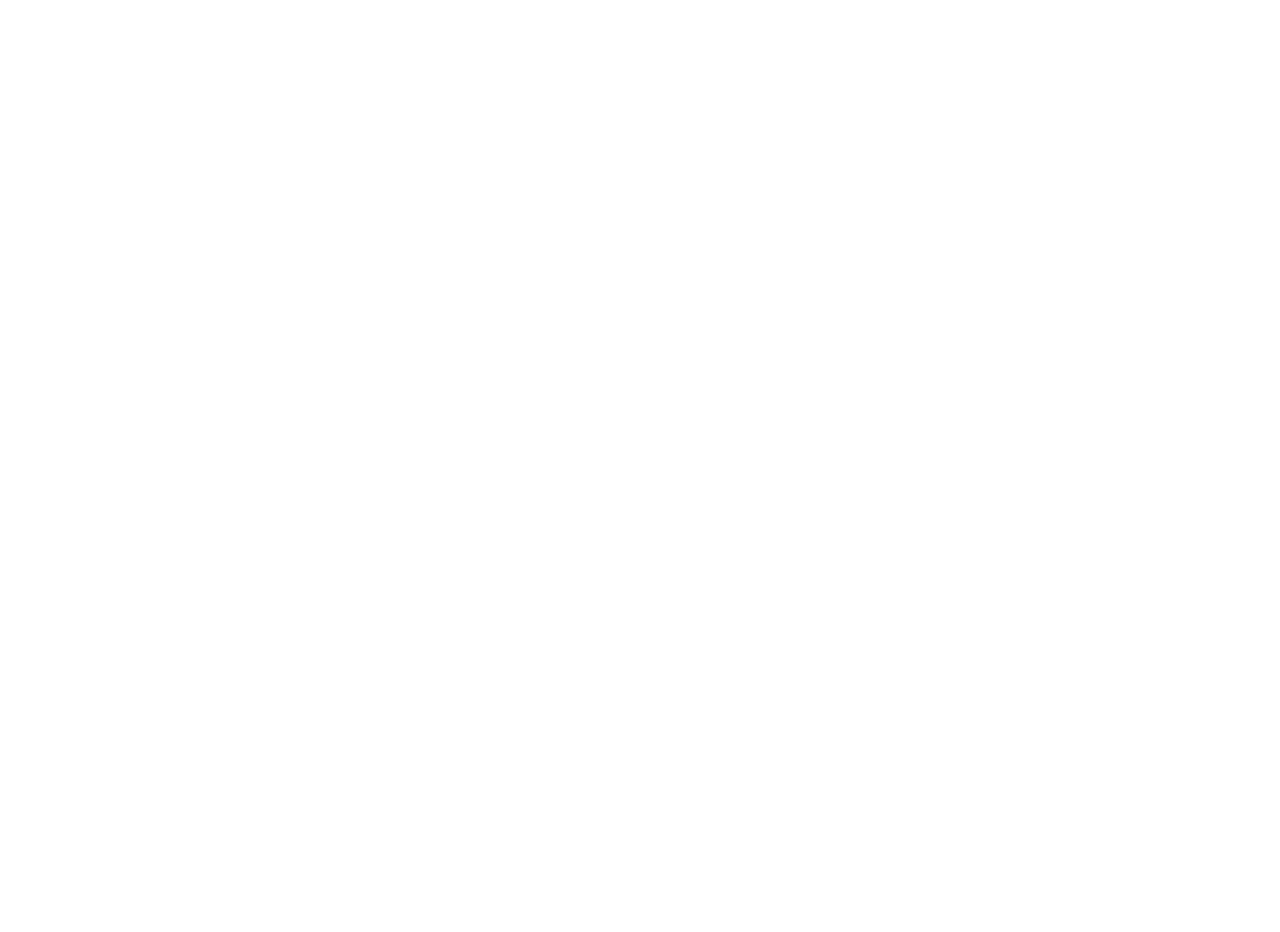
==== index.html @ 4f985f90 "Activate Site D-style public interface on Site C with original GAS" ====
<!doctype html><html lang="ja"><head><meta charset="UTF-8"><meta name="viewport" content="width=device-width,initial-scale=1"><meta name="theme-color" content="#ffffff"><title>フレカ置き場</title><link rel="stylesheet" href="assets/style.css?v=site-c-d-migration-20261122"></head><body data-page="view"><div id="app"></div><script src="assets/config.js"></script><script src="assets/core.js?v=site-c-d-migration-20261122"></script><script src="assets/view.js?v=site-c-d-migration-20261122"></script></body></html>
---- assets/style.css ----
/*
 * Site D — 4.11B / Material-inspired minimal layout
 * A alternative remains entirely separate as v4.10.
 * The same JS, data contracts, page routes, and accessibility semantics are retained.
 * Design principle: whitespace first, lines only when needed, accent only as state.
 */
@property --theme-color { syntax: '<color>'; inherits: true; initial-value: #eaa1bf; }
:root {
  --theme-background: #eaa1bf;
  --old-theme-background: #eaa1bf;
  --theme-color: #eaa1bf;
  --theme-on: #171717;
  --theme-soft: rgba(234,161,191,.13);
  --theme-line: rgba(234,161,191,.35);
  --txt: #25232b;
  --muted: #77747f;
  --quiet: #9895a0;
  --line: #eeebf1;
  --line-strong: #ddd9e2;
  --bg: #faf9fc;
  --surface: #ffffff;
  --surface-soft: #f3f1f6;
  --surface-active: #f0ecf5;
  --danger: #b04452;
  --radius-small: 8px;
  --radius-medium: 12px;
  --radius-dialog: 24px;
  --ease: cubic-bezier(.2,.75,.25,1);
}
* { box-sizing: border-box; }
html { scroll-behavior: smooth; }
body {
  margin: 0;
  min-width: 320px;
  background: var(--surface);
  color: var(--txt);
  font: 14px/1.6 'Noto Sans JP','Hiragino Kaku Gothic ProN', 'Yu Gothic', system-ui, sans-serif;
  font-weight: 400;
  -webkit-font-smoothing: antialiased;
}
body[data-page="view"] { padding-bottom: 32px; }
button,input,textarea,select { font: inherit; }
button { cursor: pointer; -webkit-tap-highlight-color: transparent; }
button:disabled { opacity: .38; cursor: default; }
button:focus-visible, input:focus-visible, select:focus-visible, textarea:focus-visible, a:focus-visible, .ownership-option:focus-within {
  outline: 2px solid #6b5b81; outline-offset: 3px;
}
a { color: inherit; }
svg { width: 20px; height: 20px; fill: none; stroke: currentColor; stroke-width: 1.7; stroke-linecap: round; stroke-linejoin: round; }
.hidden { display: none !important; }
#app { min-height: 100dvh; }

/* 1 — Top app bar: flat surface, small dynamic theme rule (no decorations). */
.app-header { position: sticky; top: 0; z-index: 30; background: var(--surface); }
.title-bar { position: relative; isolation: isolate; background: var(--surface); color: var(--txt); }
.title-bar::after { content: ''; position: absolute; top: 0; left: 0; right: 0; height: 4px; background: var(--theme-background); z-index: 1; }
.title-bar::before { content:''; position:absolute; inset: 0 0 auto; height: 4px; z-index:2; pointer-events:none; background:var(--old-theme-background); opacity: 0; }
.theme-changing .title-bar::before { animation: b-accent-crossfade 700ms ease both; }
@keyframes b-accent-crossfade { from { opacity: 1; } to { opacity: 0; } }
.header-inner { max-width: 1440px; min-height: 76px; margin: auto; padding: 12px 36px 9px; display: flex; align-items: center; justify-content: space-between; gap: 16px; }
.app-title { font-size: 21px; font-weight: 700; letter-spacing: -.025em; color: #27232c; }
.header-actions,.view-header-actions { display:flex; align-items:center; gap:14px; }
.header-date { color:var(--muted); white-space:nowrap; font-size: 11px; letter-spacing: .02em; }
.hamburger { width: 48px; height: 48px; display:flex; flex-direction:column; align-items:center; justify-content:center; gap:5px; border:0; background:transparent; color:#302c36; padding:9px; border-radius:24px; transition:background 180ms ease; }
.hamburger:hover,.hamburger[aria-expanded="true"] { background:var(--surface-soft); }
.hamburger span { width:21px; height:2px; display:block; background:currentColor; border-radius:3px; transition:transform 250ms var(--ease),opacity 180ms ease; }
.hamburger[aria-expanded="true"] span:first-child { transform:translateY(7px) rotate(45deg); }
.hamburger[aria-expanded="true"] span:nth-child(2) { opacity:0; }
.hamburger[aria-expanded="true"] span:last-child { transform:translateY(-7px) rotate(-45deg); }

/* 2 — Modal navigation sheet; keeps the exact original hamburger behaviors. */
.menu-scrim { position:fixed; inset:0; z-index:79; background:rgba(22,18,30,.27); opacity:0; visibility:hidden; pointer-events:none; transition:opacity 300ms ease,visibility 0s linear 310ms; }
.hamburger-panel { position:fixed; right:0; top:0; bottom:0; z-index:80; width:min(344px, calc(100vw - 36px)); display:flex; flex-direction:column; gap:2px; padding:108px 20px 32px; overflow-y:auto; background:var(--surface); box-shadow:-14px 0 55px rgba(34,27,47,.12); opacity:0; transform:translateX(28px); visibility:hidden; pointer-events:none; transition:opacity 260ms ease,transform 300ms var(--ease),visibility 0s linear 310ms; }
.hamburger-panel::before { content:'メニュー'; position:absolute; top:42px; left:36px; font-size:21px; font-weight:700; letter-spacing:-.02em; }
.hamburger-panel :is(a,button) { display:block; width:100%; border:0; border-radius:12px; padding:15px 18px; text-align:left; color:#433e49; font-size:14px; font-weight:500; background:transparent; text-decoration:none; transition:background-color 180ms ease; }
.hamburger-panel :is(a,button):hover { background:#f3f1f6; }
.hamburger-panel .selected { background:var(--theme-soft); font-weight:700; }
/* Close control floats above the drawer, independent of the sliding sheet.
   Its bounds are taken from the header hamburger at the moment of opening. */
.drawer-close {
  position: fixed;
  z-index: 83;
  display: grid;
  place-items: center;
  padding: 0;
  border: 0;
  border-radius: 50%;
  background: transparent;
  color: #302c36;
  font-size: 28px;
  font-weight: 300;
  line-height: 1;
  opacity: 0;
  visibility: hidden;
  pointer-events: none;
  transform: scale(.92);
  transition: opacity 180ms ease, transform 240ms var(--ease), visibility 0s linear 250ms, background-color 180ms ease;
}
.drawer-close.is-open {
  opacity: 1;
  visibility: visible;
  pointer-events: auto;
  transform: scale(1);
  transition-delay: 0s;
}
.drawer-close:hover { background: var(--surface-soft); }
.drawer-close:focus-visible { outline: 2px solid #6b5b81; outline-offset: -3px; }

.hamburger-panel > a:first-of-type { border-bottom:1px solid var(--line); border-radius:0; margin-bottom:12px; padding-bottom:23px; }
.hamburger-panel > a:first-of-type:hover { background:var(--surface-soft); border-radius:12px; }
.menu-scrim.is-open,.hamburger-panel.is-open { opacity:1; visibility:visible; pointer-events:auto; transition-delay:0ms; }
.hamburger-panel.is-open { transform:translateX(0); }

/* 3 — Search and filters: whitespace, no decorated input borders. */
.container { max-width:1440px; margin:0 auto; padding:24px 36px; }
.search { max-width:740px; min-height:52px; display:flex; align-items:center; gap:14px; padding:0 18px; background:var(--surface-soft); border:0; border-radius:var(--radius-medium); box-shadow:none; transition:background 200ms ease,box-shadow 200ms ease; }
.search:focus-within { background:#eeebf3; box-shadow:inset 0 -2px #777086; }
.search svg { color:#777280; width:19px; height:19px; flex-shrink:0; }
.search input { flex:1; min-width:0; padding:13px 0; background:transparent; color:var(--txt); border:0; outline:0; font-size:16px; }
.search input::placeholder { color:#86818e; }
.desktop-tabs { max-width:1440px; margin:auto; padding:0 36px; display:flex; align-items:stretch; gap:20px; overflow-x:auto; scrollbar-width:none; border-bottom:1px solid var(--line); }
.desktop-tabs::-webkit-scrollbar { display:none; }
.char-tab { position:relative; flex-shrink:0; white-space:nowrap; border:0; border-radius:0; background:transparent!important; padding:12px 4px 15px; min-height:52px; color:#77717e; font-size:13px; font-weight:500; transition:color 230ms ease; }
.char-tab::after { content:''; position:absolute; left:0; right:0; height:3px; bottom:0; border-radius:3px 3px 0 0; background:var(--theme-background); transform:scaleX(0); transform-origin:center; transition:transform 280ms var(--ease); }
.char-tab:hover { color:#34303b; }
.char-tab.active { color:#292630; font-weight:700; }
.char-tab.active::after { transform:scaleX(1); }

/* 4 — Public gallery: image-led, not a grid of framed rectangles. */
.card-grid { display:grid; grid-template-columns:repeat(2,minmax(0,1fr)); gap:26px 16px; align-items:start; }
.freca-card { min-width:0; background:transparent; border:0; border-radius:0; box-shadow:none; overflow:visible; }
.card-picture { background:#f2f0f5; aspect-ratio:59 / 86; overflow:hidden; border-radius:7px; display:flex; align-items:center; justify-content:center; cursor:zoom-in; transition:box-shadow 220ms ease; }
.card-picture img { width:100%; height:100%; object-fit:cover; transition:transform 300ms var(--ease); }
.freca-card:hover .card-picture { box-shadow:0 6px 18px rgba(36,29,43,.08); }
.freca-card:hover .card-picture img { transform:scale(1.018); }
.card-detail { padding:11px 2px 0; }
.card-chara { color:#292530; font-size:13px; font-weight:650; line-height:1.45; }
.card-code { color:#76717d; font-size:12px; line-height:1.55; margin-top:4px; overflow-wrap:anywhere; }
.empty-image { display:flex; flex-direction:column; align-items:center; justify-content:center; gap:8px; color:#a29da9; }
.empty-image span { font-size:26px; font-weight:300; }
.empty-image small { font-size:12px; }
.placeholder-panel { grid-column:1 / -1; text-align:center; padding:68px 12px; color:#817a88; font-size:13px; background:transparent; border:0; border-radius:0; box-shadow:none; line-height:1.9; }
.pager { display:flex; justify-content:center; gap:6px; flex-wrap:wrap; margin:24px auto; }
.pager button { width:42px; height:42px; border:0; border-radius:50%; background:transparent; color:#77717e; }
.pager button:hover { background:#f0eef3; }
.pager button.active { color:#242029; background:var(--theme-soft); font-weight:700; }
.pager-ellipsis { display:grid; place-items:center; width:28px; color:#9a95a1; }
.bottom-nav { display:none; }

/* 5 — Forms and simple actions. The only filled actions are primary. */
.btn { min-height:40px; padding:9px 16px; border:0; border-radius:22px; color:#544d5b; background:var(--surface-soft); font-size:12px; font-weight:600; transition:background 160ms ease,transform 160ms ease; }
.btn:hover { background:#eae6ef; }
.btn:active,.tiny-btn:active { transform:scale(.982); }
.btn.primary { color:#28232e; background:var(--theme-soft); font-weight:700; }
.btn.primary:hover { filter:brightness(.97); }
.btn.danger,.tiny-btn.danger { color:var(--danger); }
.tiny-btn { background:transparent; border:0; border-radius:18px; padding:7px 13px; font-size:12px; font-weight:500; color:#5c5663; transition:background 180ms ease, transform 180ms ease; }
.tiny-btn:hover { background:var(--surface-soft); }
.row { display:flex; align-items:center; flex-wrap:wrap; gap:8px; }
.row.between { justify-content:space-between; }
.note { margin:0; font-size:12px; line-height:1.8; color:var(--muted); font-weight:400; }
.section-head { display:flex; align-items:center; justify-content:space-between; gap:16px; margin:6px 0 20px; }
.section-head h2 { margin:0; color:#292531; font-size:22px; font-weight:700; letter-spacing:-.035em; line-height:1.35; }
.section-head h2 small { font-size:12px; font-weight:400; margin-left:8px; letter-spacing:0; }

/* 6 — Auth: compact neutral form, only one elevated functional surface. */
.auth-screen { min-height:100dvh; display:grid; place-items:center; padding:32px 16px; background:var(--bg); }
.login-panel { width:min(440px,100%); padding:40px; background:#fff; border:0; border-radius:24px; box-shadow:0 14px 40px rgba(36,30,45,.06); }
.login-panel h1 { margin:0 0 12px; font-size:24px; letter-spacing:-.035em; }
.login-panel form { margin-top:24px; }
.login-panel .btn { margin-top:4px; min-height:44px; }
.login-panel > .note:last-child { margin-top:22px; }
.login-panel a { color:#4c4359; text-underline-offset:4px; }
.login-panel .password-control{display:block;position:relative;width:100%;}
.login-panel .password-control input{padding-right:58px;}
.login-panel .password-peek{position:absolute;top:0;right:0;bottom:0;width:52px;display:grid;place-items:center;border:0;border-radius:0 10px 10px 0;background:transparent;color:#77717e;cursor:pointer;touch-action:none;-webkit-user-select:none;user-select:none;padding:0;}
.login-panel .password-peek[aria-pressed="true"]{color:#28252e;}
.login-panel .password-peek:focus-visible{outline:2px solid #777086;outline-offset:-3px;}
.field { display:grid; gap:8px; margin:18px 0; font-size:12px; font-weight:650; color:#5d5865; }
.field input,.field select,.field textarea { width:100%; min-height:48px; border:0; border-radius:10px; background:var(--surface-soft); color:#28252e; padding:12px 14px; font-size:16px; outline:0; }
.field textarea { min-height:100px; resize:vertical; line-height:1.7; }
.field input:focus,.field select:focus,.field textarea:focus { box-shadow:inset 0 -2px #777086; }

/* 7 — Edit dashboard, understated hierarchy and flat item rows. */
.admin-shell { width:min(100%,1320px); margin:0 auto; padding:36px 38px 90px; }
.animated-content { animation:b-content-fade 230ms ease both; }
@keyframes b-content-fade { from { opacity:.7; transform:translateY(5px); } to { opacity:1; transform:translateY(0); } }
.admin-shell .search { margin-bottom:16px; max-width:740px; }
.sub-tabs { display:flex; width:fit-content; align-items:center; gap:26px; margin:0 0 36px; border-bottom:1px solid var(--line-strong); }
.sub-tab { position:relative; border:0; border-radius:0; color:#77717e; background:transparent; padding:10px 0 14px; min-height:44px; font-size:14px; font-weight:500; }
.sub-tab.active { color:#2b2731; font-weight:700; }
.sub-tab.active::after { content:''; position:absolute; height:3px; bottom:-1px; left:0; right:0; border-radius:3px; background:var(--theme-background); }
.character-filter { display:flex; align-items:center; gap:10px; width:100%; margin:14px 0 26px; min-height:44px; }
.filter-all { flex:0 0 auto; min-width:60px; }
.filter-scroll { display:flex; gap:4px; flex:1; min-width:0; overflow-x:auto; scrollbar-width:none; padding:0; overscroll-behavior-inline:contain; }
.filter-scroll::-webkit-scrollbar { display:none; }
.filter-pill { position:relative; flex:0 0 auto; border:0; background:transparent; color:#706a77; padding:10px 16px; border-radius:24px; min-height:42px; white-space:nowrap; font-size:12px; font-weight:500; transition:background-color 200ms ease, color 200ms ease; }
.filter-pill.active { background:var(--item-soft); color:#25222c; font-weight:700; }
.filter-pill:hover { background:#f3f1f6; }
.admin-card-grid { display:grid; grid-template-columns:repeat(2,minmax(0,1fr)); gap:28px 18px; margin-top:28px; }
.admin-card { min-width:0; background:transparent; border:0; border-radius:0; box-shadow:none; overflow:visible; }
.admin-image { display:grid; place-items:center; height:190px; background:#f1eff4; border-radius:7px; cursor:zoom-in; overflow:hidden; }
.admin-image img { width:100%; height:100%; object-fit:cover; }
.admin-card-body { padding:13px 2px; }
.admin-title { font-size:14px; font-weight:650; overflow-wrap:anywhere; }
.admin-sub { font-size:12px; color:var(--muted); margin:4px 0 8px; }

/* 8 — Ownership: one row per outfit, chips only for printed characters. */
.owned-grid { display:grid; grid-template-columns:repeat(1,minmax(0,1fr)); gap:0; margin-top:22px; }
.owned-card { padding:20px 1px 21px; border:0; border-radius:0; border-bottom:1px solid var(--line); background:transparent; box-shadow:none; }
.owned-card strong { font-size:15px; font-weight:650; }
.owned-card > .note { margin-top:2px; }
.chip-row { display:flex; flex-wrap:wrap; gap:8px; margin:13px 0 4px; }
.chip { display:inline-flex; align-items:center; gap:4px; padding:4px 12px; background:var(--item-soft); color:#3c3743; border:0; border-radius:19px; font-size:11px; font-weight:500; }
.owned-card .row { margin-top:12px; }

/* 9 — Print plans: section label and hairline separators instead of panels. */
.plan-heading { margin:42px 0 16px; font-size:20px; font-weight:700; letter-spacing:-.03em; }
.plan-set { margin:0 0 30px; background:transparent; border:0; border-radius:0; box-shadow:none; overflow:visible; }
.plan-set-head { display:flex; justify-content:flex-start; padding:12px 1px 10px; background:transparent; color:#77717d; border-bottom:1px solid var(--line-strong); font-size:12px; font-weight:600; }
.plan-item { display:flex; align-items:center; gap:14px; padding:16px 1px; min-width:0; border-bottom:1px solid var(--line); }
.plan-item input[type=checkbox] { flex:0 0 auto; width:19px; height:19px; accent-color:#655d70; cursor:pointer; }
.plan-content { min-width:0; flex:1; overflow:hidden; }
.plan-item .name { color:#33303b; font-weight:600; font-size:14px; overflow:hidden; text-overflow:ellipsis; white-space:nowrap; }

.plan-note { font-size:12px; margin-top:3px; color:#898590; line-height:1.5; white-space:nowrap; overflow:hidden; text-overflow:ellipsis; }
.plan-actions { flex:0 0 auto; display:flex; align-items:center; gap:0; flex-wrap:nowrap; }
.plan-actions .tiny-btn { font-size:11px; padding:8px 11px; min-width:40px; }
@keyframes b-check-pop { 0%{transform:scale(.85)} 65%{transform:scale(1.09)} 100%{transform:scale(1)} }
.plan-item.just-checked input[type=checkbox] { animation:b-check-pop 200ms ease-out; }

/* 10 — Color settings: flat editable rows with an intentional preview swatch. */
.color-grid { display:grid; grid-template-columns:repeat(1,minmax(0,1fr)); gap:0 36px; margin-top:18px; }
.color-card { border:0; border-radius:0; border-bottom:1px solid var(--line); background:transparent; padding:22px 0 23px; display:grid; gap:12px; }
.color-card > strong { font-size:15px; font-weight:650; }
.color-mode { display:flex; gap:22px; flex-wrap:wrap; }
.color-mode label { display:inline-flex; align-items:center; gap:7px; font-size:12px; color:#696373; cursor:pointer; }
.color-mode input { accent-color:#665c77; }
.color-control { display:flex; align-items:center; gap:14px; }
.color-control input[type=color] { width:44px; height:44px; border:0; background:none; padding:0; cursor:pointer; }
.color-control input[type=text] { flex:1; width:100%; min-width:0; border:0; border-radius:10px; background:var(--surface-soft); padding:12px 14px; font-size:14px; text-transform:uppercase; }
.color-sample { width:100%; min-height:43px; display:grid; place-items:center; background:var(--sample); color:var(--sample-on); font-weight:600; font-size:12px; border-radius:6px; }

/* 11 — Ownership multiple-selection dialog. */
.owned-select-caption { display:flex; justify-content:space-between; gap:14px; color:#4b4651; font-size:13px; margin:22px 0 10px; }
.owned-select-caption > span { color:var(--muted); font-size:11px; }
.ownership-options { display:grid; grid-template-columns:repeat(3,minmax(0,1fr)); gap:8px; }
.ownership-option { display:flex; justify-content:center; align-items:center; gap:5px; cursor:pointer; background:#f4f2f7; color:#6b6572; border:0; border-radius:11px; min-height:44px; padding:8px 4px; font-size:12px; transition:background-color 180ms ease; white-space:nowrap; }
.ownership-option.chosen { background:var(--item-soft); color:#302b35; font-weight:700; }
.ownership-option input { position:absolute; width:1px; height:1px; opacity:0; pointer-events:none; }
.ownership-option .tick { visibility:hidden; }
.ownership-option.chosen .tick { visibility:visible; }

/* 12 — Modal/dialog surfaces are purposefully elevated (not a layout grid). */
.overlay,.dialog-shade { position:fixed; inset:0; z-index:70; background:rgba(27,23,34,.5); display:grid; place-items:center; padding:20px; animation:b-overlay-in 180ms ease both; }
.overlay { z-index:60; }
.overlay img { max-width:min(520px,92vw); max-height:87vh; object-fit:contain; border-radius:8px; box-shadow:0 18px 60px rgba(20,14,30,.2); }
.overlay-close { position:fixed; right:25px; top:20px; width:44px; height:44px; border:0; background:white; color:#4c4554; border-radius:50%; font-size:24px; }
.dialog { background:#fff; width:min(520px,100%); max-height:90dvh; overflow-y:auto; padding:26px 30px 30px; border:0; border-radius:var(--radius-dialog); box-shadow:0 24px 90px rgba(28,23,34,.19); animation:b-dialog-in 250ms var(--ease) both; }
.dialog h2 { font-size:20px; font-weight:700; margin:0; }
.dialog-actions { display:flex; justify-content:flex-end; gap:10px; margin-top:28px; }
.preview { width:100%; min-height:148px; display:grid; place-items:center; background:var(--surface-soft); border:0; border-radius:9px; overflow:hidden; font-size:12px; color:#827d89; }
.preview img { width:auto; height:148px; max-width:100%; object-fit:contain; }
@keyframes b-overlay-in { from{opacity:0} to{opacity:1} }
@keyframes b-dialog-in { from{opacity:0;transform:translateY(10px) scale(.99)} to{opacity:1;transform:translateY(0) scale(1)} }
.toast { position:fixed; z-index:110; left:50%; bottom:26px; transform:translateX(-50%); padding:12px 20px; background:#353039; color:white; border-radius:24px; font-size:12px; opacity:0; pointer-events:none; transition:opacity 200ms ease; box-shadow:0 7px 25px rgba(25,22,29,.15); }
.toast.show { opacity:1; }

/* Responsive columns and rhythm */
@media(min-width:700px) {
  .card-grid { grid-template-columns:repeat(4,minmax(0,1fr)); gap:30px 20px; }
  .admin-card-grid { grid-template-columns:repeat(3,minmax(0,1fr)); gap:30px 22px; }
  .owned-grid { grid-template-columns:repeat(2,minmax(0,1fr)); column-gap:42px; }
  .color-grid { grid-template-columns:repeat(2,minmax(0,1fr)); }
}
@media(min-width:1100px) {
  .card-grid { grid-template-columns:repeat(5,minmax(0,1fr)); gap:36px 24px; }
  .admin-card-grid { grid-template-columns:repeat(4,minmax(0,1fr)); }
}
@media(min-width:1400px) { .card-grid { grid-template-columns:repeat(6,minmax(0,1fr)); } }

@media(max-width:699px) {
  body[data-page="view"] { padding-bottom:90px; }
  .header-inner { min-height:66px; padding:9px 16px 6px; }
  .app-title { font-size:17px; }
  .header-date { font-size:10px; }
  .header-actions,.view-header-actions { gap:5px; }
  .hamburger { width:44px; height:44px; }
  .container { padding:18px 16px; }
  .desktop-tabs { display:none; }
  .card-grid { grid-template-columns:repeat(2,minmax(0,1fr)); gap:24px 12px; }
  .card-picture { border-radius:5px; }
  .card-detail { padding:9px 1px 0; }
  .card-chara { font-size:12px; }
  .card-code { font-size:11px; }
  .bottom-nav { display:block; position:fixed; left:0; right:0; bottom:0; z-index:40; height:77px; background:var(--surface); box-shadow:0 -3px 22px rgba(30,26,37,.07); }
  .bottom-nav-inner { display:flex; align-items:center; gap:10px; width:100%; height:100%; padding:0 12px; }
  .bottom-all { display:flex; align-items:center; justify-content:center; flex:0 0 58px; padding:10px 4px; border:0; background:transparent; border-radius:17px; font-size:11px; color:#736e7a; min-height:42px; }
  .bottom-all.active { background:var(--item-soft); color:#302b35; font-weight:700; }
  .nav-scroller { display:block; flex:1; min-width:0; height:100%; overflow-x:auto; scroll-snap-type:x mandatory; scrollbar-width:none; }
  .nav-scroller::-webkit-scrollbar { display:none; }
  .nav-track { display:flex; width:100%; height:100%; }
  .nav-slide { flex:0 0 100%; width:100%; height:100%; display:flex; align-items:center; gap:2px; padding:0; scroll-snap-align:start; }
  .bottom-char { flex:1 1 0; width:0; min-width:0; min-height:42px; display:grid; place-items:center; padding:10px 1px; border:0; border-radius:17px; background:transparent; color:#746f7c; font-size:11px; transition:background 260ms ease; }
  .bottom-char.active { background:var(--item-soft); color:#292531; font-weight:700; }
  .bottom-char:not(.active):active,.bottom-all:not(.active):active { background:var(--surface-soft); }
  .admin-shell { padding:26px 16px 72px; }
  .section-head { margin:2px 0 20px; }
  .section-head h2 { font-size:18px; }
  .section-head .btn { padding:9px 13px; font-size:11px; min-height:39px; }
  .sub-tabs { gap:26px; margin-bottom:28px; }
  .character-filter { gap:5px; margin:10px 0 23px; }
  .filter-pill { padding:10px 13px; }
  .admin-card-grid { gap:25px 14px; }
  .admin-image { height:160px; }
  .admin-card-body { padding:10px 0; }
  .owned-card { padding:20px 0; }
  .plan-heading { font-size:18px; margin:36px 0 14px; }
  .plan-item { gap:9px; padding:14px 0; }
  .plan-actions { gap:0; }
  .plan-actions .tiny-btn { min-width:34px; padding:7px 7px; font-size:11px; }
  .dialog { padding:22px 20px 25px; border-radius:20px; }
  .color-grid { grid-template-columns:1fr; }
  .hamburger-panel { width:min(340px,calc(100vw - 32px)); }
}
@media(prefers-reduced-motion:reduce) {
  *,*::before,*::after { scroll-behavior:auto!important; animation-duration:.001ms!important; transition-duration:.001ms!important; }
}


/* ======================================================================
   SITE D 4.11D — design D: B's structural minimalism + C's glass & motion
   No JS or backend contracts changed. Keep as an independent CSS variant.
   Glass belongs to navigation and temporary overlays, NOT content cards.
   ====================================================================== */
:root {
  --d-spring: cubic-bezier(.22,1,.36,1);
  --d-glass: rgba(254,253,255,.84);
  --d-solid: #fff;
  --d-glass-stroke: rgba(255,255,255,.72);
}
/* B-like flat page, with C-like luminous/frosted top navigation. */
body { background:#fff; }
.app-header {
  background:transparent;
  isolation:isolate;
}
.title-bar {
  background:var(--d-glass);
  -webkit-backdrop-filter:blur(24px) saturate(1.4);
  backdrop-filter:blur(24px) saturate(1.4);
  box-shadow:0 1px 0 rgba(61,52,72,.065), 0 3px 18px rgba(50,36,59,.025);
}
/* Keep B's narrow accent rather than C's full tinted block. */
.title-bar::after,.title-bar::before { height:3px; }
.app-title { letter-spacing:-.02em; }
.hamburger,
.hamburger span { transition-duration:260ms; transition-timing-function:var(--d-spring); }
.hamburger:hover { background:rgba(235,231,240,.55); }
.hamburger:active { transform:scale(.94); }
/* C-inspired glass navigation sheet, still in B's right drawer geometry.
   Position of close X is set from the hamburger's actual rect by B.1 JS. */
.menu-scrim {
  background:rgba(28,23,35,.21);
  -webkit-backdrop-filter:blur(0px);
  backdrop-filter:blur(0px);
  transition:opacity 380ms ease,backdrop-filter 380ms ease,
             -webkit-backdrop-filter 380ms ease,visibility 0s linear 410ms;
}
.menu-scrim.is-open {
  -webkit-backdrop-filter:blur(4px);
  backdrop-filter:blur(4px);
  transition-delay:0s;
}
.hamburger-panel {
  background:rgba(251,250,254,.94);
  border-left:1px solid var(--d-glass-stroke);
  -webkit-backdrop-filter:blur(34px) saturate(1.45);
  backdrop-filter:blur(34px) saturate(1.45);
  box-shadow:-18px 0 65px rgba(38,29,48,.14),inset 1px 0 rgba(255,255,255,.7);
  transform:translate3d(32px,0,0) scale(.992);
  transform-origin:right center;
  filter:blur(3px);
  transition:opacity 320ms ease,transform 410ms var(--d-spring),filter 320ms ease,visibility 0s linear 425ms;
}
.hamburger-panel.is-open {
  transform:translate3d(0,0,0) scale(1);
  filter:blur(0px);
}
.hamburger-panel :is(a,button) {
  transition:background-color 200ms ease,color 190ms ease,transform 240ms var(--d-spring);
}
.hamburger-panel :is(a,button):hover {
  background:rgba(231,228,238,.7);
  transform:translateX(2px);
}
.drawer-close {
  transition:opacity 220ms ease,transform 290ms var(--d-spring),visibility 0s linear 330ms,background-color 200ms ease;
}
.drawer-close.is-open { transition-delay:0s; }
.drawer-close:hover { background:rgba(236,233,242,.82); }
/* Keep B's no-outline search field, give it restrained C-like tactility. */
.search {
  background:rgba(243,241,246,.94);
  transition:background-color 230ms ease,box-shadow 250ms ease,transform 250ms var(--d-spring);
}
.search:focus-within {
  background:rgba(241,238,246,.98);
  box-shadow:inset 0 -2px rgba(109,94,128,.55), 0 3px 15px rgba(45,36,54,.04);
}
/* Tabs stay understated B-style, but transitions feel more fluid. */
.char-tab { transition:color 320ms ease; }
.char-tab::after { transition:transform 390ms var(--d-spring); }
.filter-pill,.bottom-char,.bottom-all {
  transition:background-color 400ms var(--d-spring),color 260ms ease,transform 210ms var(--d-spring);
}
/* Gallery remains visually identical in structure to B. Card entrance is C-like. */
@keyframes d-card-enter {
  from { opacity:0; transform:translate3d(0,9px,0) scale(.994); }
  to   { opacity:1; transform:translate3d(0,0,0) scale(1); }
}
.animated-grid .freca-card {
  animation:d-card-enter 360ms var(--d-spring) both;
  animation-delay:var(--stagger,0ms);
}
.card-picture { transition:box-shadow 280ms ease,transform 380ms var(--d-spring); }
.card-picture img { transition:transform 450ms var(--d-spring); }
@media (hover:hover) {
  .freca-card:hover .card-picture { transform:translateY(-2px); }
  .filter-pill:hover:not(.active) { background:#f1eff5; }
  .btn:hover,.tiny-btn:hover { transform:translateY(-1px); }
}
/* C-like responsive gestures for actions. No excessive bounce. */
.btn,.tiny-btn,.pager button,.sub-tab {
  transition:background-color 220ms ease,color 220ms ease,transform 210ms var(--d-spring),box-shadow 220ms ease;
}
.btn:active,.tiny-btn:active,.pager button:active,.sub-tab:active { transform:scale(.97); }
.animated-content { animation:d-content-enter 320ms var(--d-spring) both; }
@keyframes d-content-enter {
  from { opacity:.45; transform:translateY(9px); }
  to { opacity:1; transform:translateY(0); }
}
.plan-item.just-checked input[type=checkbox] { animation:d-check-pop 240ms var(--d-spring); }
@keyframes d-check-pop { 0%{transform:scale(.84)} 65%{transform:scale(1.07)} 100%{transform:scale(1)} }
/* Temporary controls are glass; content rows/cards stay B-flat. */
.dialog-shade,.overlay {
  background:rgba(26,22,35,.42);
  -webkit-backdrop-filter:blur(6px);
  backdrop-filter:blur(6px);
  animation:d-scrim-enter 230ms ease-out both;
}
.dialog {
  background:rgba(253,252,255,.96);
  border:1px solid rgba(255,255,255,.88);
  border-radius:21px;
  box-shadow:0 26px 80px rgba(27,22,35,.18);
  -webkit-backdrop-filter:blur(30px) saturate(1.3);
  backdrop-filter:blur(30px) saturate(1.3);
  animation:d-dialog-enter 320ms var(--d-spring) both;
}
@keyframes d-scrim-enter { from { opacity:0; } to { opacity:1; } }
@keyframes d-dialog-enter {
  from { opacity:0; transform:translateY(12px) scale(.985); }
  to { opacity:1; transform:translateY(0) scale(1); }
}
.overlay-close { background:rgba(255,255,255,.91); -webkit-backdrop-filter:blur(16px);backdrop-filter:blur(16px); }
/* Mobile: glass navigation bar across full width, not a floating capsule.
   Preserves B's single horizontal row and the 4-group slide interaction. */
@media(max-width:699px){
  .bottom-nav {
    background:rgba(253,252,255,.81);
    border-top:1px solid rgba(255,255,255,.86);
    -webkit-backdrop-filter:blur(27px) saturate(1.5);
    backdrop-filter:blur(27px) saturate(1.5);
    box-shadow:0 -5px 28px rgba(36,28,47,.09), inset 0 1px 0 rgba(255,255,255,.74);
    padding-bottom:env(safe-area-inset-bottom,0px);
    height:calc(77px + env(safe-area-inset-bottom,0px));
  }
  body[data-page="view"] { padding-bottom:calc(100px + env(safe-area-inset-bottom,0px)); }
  .bottom-nav-inner { height:77px; }
  .hamburger-panel { background:rgba(251,250,254,.96); }
  .plan-actions .tiny-btn { min-height:42px; }
}
/* No blur in constrained environments and honor system accessibility. */
@supports not ((backdrop-filter:blur(3px)) or (-webkit-backdrop-filter:blur(3px))){
  .title-bar,.hamburger-panel,.bottom-nav,.dialog{background:var(--d-solid);}
  .menu-scrim,.dialog-shade,.overlay{background:rgba(28,23,35,.35);}
}
@media(prefers-reduced-transparency:reduce){
  .title-bar,.hamburger-panel,.bottom-nav,.dialog{
    background:#fff!important;-webkit-backdrop-filter:none!important;backdrop-filter:none!important;
  }
  .menu-scrim,.dialog-shade,.overlay{-webkit-backdrop-filter:none!important;backdrop-filter:none!important;}
}
@media(prefers-contrast:more){
  .title-bar,.bottom-nav{background:#fff;border-color:#a19baa;}
  .hamburger-panel{background:#fff;}
}
@media(prefers-reduced-motion:reduce){
  .hamburger-panel,.menu-scrim,.drawer-close,.animated-grid .freca-card,.animated-content,.dialog,.overlay,.dialog-shade,
  .plan-item.just-checked input[type=checkbox]{animation:none!important;transition:none!important;filter:none!important;}
  .hamburger-panel{transform:translateX(0)!important;}
}

/* Site D v4.11D.1 — compact data-entry forms and understated contrast */
.search input::placeholder,.field input::placeholder,.field textarea::placeholder,
.upload-fields input::placeholder,.card-upload-url input::placeholder{color:#ada8b4;opacity:1}
.ownership-option.chosen{background:var(--item-soft);box-shadow:inset 0 0 0 1px var(--item-line);font-weight:700}
.filter-pill.active,.bottom-char.active,.bottom-all.active{background:var(--item-soft);box-shadow:inset 0 0 0 1px var(--item-line)}
.dialog-heading{margin-bottom:24px;align-items:center}
.dialog-x{display:grid;place-items:center;flex-shrink:0;width:40px;height:40px;border:0;border-radius:50%;background:transparent;color:#4c4754;font-size:25px;font-weight:300;line-height:1;transition:background .2s ease,transform .2s ease}
.dialog-x:hover{background:rgba(78,65,88,.08)}.dialog-x:active{transform:scale(.96)}
.ownership-dialog .field{margin:12px 0 20px}
.ownership-options{margin:14px 0 12px;gap:8px}
.dialog-actions{margin-top:24px}
/* Select files in an intentional drop area; one editable costume name per preview. */
.card-entry-dialog{width:min(620px,100%)}
.card-upload-zone{display:flex;flex-direction:column;gap:6px;align-items:center;justify-content:center;min-height:124px;background:rgba(243,240,248,.75);border:1px dashed #d9d4e0;border-radius:15px;color:#595263;cursor:pointer;transition:background .18s ease,border-color .18s ease}
.card-upload-zone:hover,.card-upload-zone.dragging,.card-upload-zone:focus-visible{background:#ebe6f2;border-color:#b8adca;outline-offset:2px}
.card-upload-zone.upload-busy{opacity:.7;pointer-events:none}
.upload-symbol{font-size:22px;font-weight:300;line-height:1}.card-upload-zone strong{font-size:13px;font-weight:600}.upload-hint{color:#9b94a2;font-size:11px}
.card-upload-url{display:flex;align-items:center;gap:10px;margin-top:10px}
.card-upload-url input{flex:1;min-width:0;padding:12px 14px;border:0;background:var(--surface-soft);border-radius:10px;font-size:14px}
.upload-entries{display:grid;gap:0;margin-top:18px}
.upload-entry{display:flex;align-items:center;gap:12px;min-width:0;padding:14px 0;border-bottom:1px solid var(--line)}
.upload-thumb{flex:0 0 76px;width:76px;height:88px;background:#f3f1f6;display:grid;place-items:center;overflow:hidden;border-radius:9px;color:#aaa3af;font-size:11px}
.upload-thumb img{width:100%;height:100%;object-fit:contain}
.upload-fields{display:grid;grid-template-columns:1fr;gap:7px;flex:1;min-width:0}
.upload-fields :is(input,select){width:100%;min-width:0;height:39px;padding:8px 11px;border:0;background:#f6f4f8;border-radius:8px;font-size:14px;color:#302a35}
.upload-remove{flex:0 0 32px;width:32px;height:32px;border:0;background:transparent;color:#756b7a;font-size:20px;border-radius:50%}.upload-remove:hover{background:#eeebf3}
.add-entry-link{margin-top:16px;padding:10px 0;background:none;border:0;color:#71657c;font-size:12px;font-weight:600;text-align:left}
.add-entry-link:hover{text-decoration:underline;text-underline-offset:4px}
@media(max-width:699px){.card-entry-dialog{padding:22px 18px}.card-upload-zone{min-height:105px}.upload-entry{gap:9px}.upload-thumb{flex-basis:65px;width:65px;height:78px}.upload-fields :is(input,select){font-size:16px}.dialog-x{width:42px;height:42px}}

/* v4.11D.2 — ownership heading removal, compact count and close X */
.ownership-dialog { position:relative; padding-top:40px; }
.ownership-dialog > .dialog-x { position:absolute; top:10px; right:14px; z-index:1; }
.ownership-count { margin:6px 0 0; font-size:11px; }


/* ===== v4.11D.3: requested mobile navigation and consistent search only ===== */
/* One shared search-field size, icon alignment, and left edge across pages. */
body[data-page="view"] .container > .search,
body[data-page="edit"] .admin-shell .search {
  display:flex;
  width:100%;
  max-width:740px;
  min-height:52px;
  height:52px;
  padding:0 18px;
  border-radius:var(--radius-medium);
  align-items:center;
  gap:14px;
  box-sizing:border-box;
}
body[data-page="view"] .container > .search input,
body[data-page="edit"] .admin-shell .search input {
  min-height:0;
  height:100%;
  padding:0;
  line-height:normal;
}
/* Desktop uses differently sized page wrappers; align search fields without
   moving the surrounding content or changing the layout of either page. */
@media (min-width:700px) {
  body[data-page="edit"] .admin-shell .search {
    width:min(740px, calc(100vw - 72px));
    max-width:none;
    margin-left:0;
  }
}
@media (max-width:699px) {
  /* Each character owns one thin color strip; no full-width strip. */
  /* Every group has FOUR equal-width slots, even groups of three or two. */
  body[data-page="view"] .nav-slide {
    justify-content:flex-start;
  }
  body[data-page="view"] .bottom-char {
    flex:0 0 calc((100% - 6px) / 4);
    width:calc((100% - 6px) / 4);
    min-width:0;
  }
  /* The four character slots keep equal widths, including the two-person group.
     Only the bottom edge receives color; nothing is pill-shaped. */
  body[data-page="view"] .bottom-all,
  body[data-page="view"] .bottom-char {
    position:relative;
    align-self:stretch;
    height:100%;
    background:transparent !important;
    border:0 !important;
    border-radius:0 !important;
    box-shadow:none !important;
  }
  body[data-page="view"] .bottom-all.active,
  body[data-page="view"] .bottom-char.active {
    background:transparent !important;
    box-shadow:none !important;
  }
  body[data-page="view"] .bottom-all::after,
  body[data-page="view"] .bottom-char::after {
    content:"";
    position:absolute;
    left:3px;
    right:3px;
    bottom:0;
    height:3px;
    background:var(--item-background,var(--item-color));
    pointer-events:none;
  }
}


/* Site D v4.11D.6 — only menu-line consistency and sticky, floating search. */
:root { --search-sticky-top: 76px; }
/* The three strokes keep exactly the same thickness, including flex layout. */
.hamburger span {
  box-sizing: border-box;
  flex: 0 0 2px;
  height: 2px;
  min-height: 2px;
  width: 21px;
  border-radius: 1px;
}
/* Viewer: the search wrapper is a sibling of the rest of the content so that
   sticky positioning is not constrained to a search-only parent. */
body[data-page="view"] .search-dock {
  position: sticky;
  top: var(--search-sticky-top);
  z-index: 29;
  background: rgba(255,255,255,.91);
  -webkit-backdrop-filter: blur(12px);
  backdrop-filter: blur(12px);
}
/* Admin: search fields are inside the same content container as their results. */
body[data-page="edit"] .admin-shell .search {
  position: sticky;
  top: calc(var(--search-sticky-top) + 12px);
  z-index: 29;
}
/* A subtle elevation, without changing width, height, margins or typography. */
body[data-page="view"] .search-dock > .search,
body[data-page="edit"] .admin-shell .search {
  background: rgb(250,249,252);
  box-shadow: 0 5px 18px rgba(39,32,49,.11), 0 1px 3px rgba(39,32,49,.035);
  transition: background 230ms ease, box-shadow 230ms ease;
}
body[data-page="view"] .search-dock > .search:focus-within,
body[data-page="edit"] .admin-shell .search:focus-within {
  background: rgb(250,248,253);
  box-shadow: 0 7px 22px rgba(39,32,49,.13), inset 0 -2px #777086;
}
@media (max-width: 699px) {
  :root { --search-sticky-top: 66px; }
}
@media (prefers-reduced-transparency: reduce) {
  body[data-page="view"] .search-dock { background:#fff; -webkit-backdrop-filter:none; backdrop-filter:none; }
}

/* Site D v4.11D.7 — requested changes only */
/* Use identical SVG rectangles for all three menu strokes. */
.hamburger .hamburger-lines {width:24px;height:24px;display:block;flex:none;stroke:none;fill:currentColor;}
.hamburger .hamburger-lines rect {fill:currentColor;stroke:none;}
 /* The X occupies the same spot as the hamburger; hide the underlying three bars while open. */
.hamburger[aria-expanded="true"] .hamburger-lines {opacity:0;visibility:hidden;}
/* Single image per outfit, aligned to the left of the existing ownership detail. */
.owned-card-layout {display:flex;align-items:flex-start;gap:14px;min-width:0;}
.owned-info {flex:1;min-width:0;}
.owned-thumb {flex:0 0 62px;width:62px;height:92px;display:flex;align-items:center;justify-content:center;background:#f5f4f7;border-radius:5px;overflow:hidden;color:#aaa5af;font-size:10px;}
.owned-thumb[role="button"] {cursor:zoom-in;}
.owned-thumb img {height:100%;width:100%;object-fit:contain;}
.ownership-image-picker {display:flex;align-items:center;gap:14px;margin:12px 0 20px;}
.ownership-image-preview {flex:0 0 64px;width:64px;height:96px;background:#f5f4f7;border-radius:5px;display:grid;place-items:center;overflow:hidden;color:#aaa5af;font-size:10px;}
.ownership-image-preview img {width:100%;height:100%;object-fit:contain;}
.ownership-image-actions {display:flex;align-items:flex-start;gap:10px;flex-wrap:wrap;}
.ownership-file-label {cursor:pointer;display:inline-flex;align-items:center;}
.ownership-file-label input {display:none;}
@media (max-width:699px){.owned-card-layout{gap:12px}.owned-thumb{flex-basis:56px;width:56px;height:84px}}

/* D.8: Ownership image uses its native proportions; no white background or cropping. */
.owned-thumb {
  flex:0 0 122px;
  width:122px;
  height:auto;
  min-height:80px;
  max-height:166px;
  padding:0;
  background:transparent;
  border:0;
  border-radius:0;
  overflow:visible;
  color:#aaa5af;
  cursor:pointer;
  appearance:none;
  text-align:center;
}
.owned-thumb img {
  display:block;
  width:auto;
  height:auto;
  max-width:100%;
  max-height:166px;
  object-fit:contain;
}
.owned-thumb:focus-visible{outline:2px solid var(--theme-color);outline-offset:3px;border-radius:3px}
.ownership-image-preview {
  flex:0 0 122px;
  width:122px;
  height:auto;
  min-height:98px;
  max-height:166px;
  padding:0;
  background:transparent;
  border-radius:0;
  overflow:visible;
}
.ownership-image-preview img {
  display:block;
  width:auto;
  height:auto;
  max-width:100%;
  max-height:166px;
  object-fit:contain;
}
@media(max-width:699px){
 .owned-thumb{flex-basis:100px;width:100px;max-height:145px}
 .owned-thumb img{max-height:145px}
 .ownership-image-preview{flex-basis:105px;width:105px;max-height:145px}
 .ownership-image-preview img{max-height:145px}
}

/* Site D only: scale the complete mobile search dock and bottom character bar. */
@media (max-width:699px) {
  body[data-page="view"] .search-dock {
    padding-top:13.5px;
    padding-bottom:13.5px;
  }
  body[data-page="view"] .search-dock > .search {
    height:39px;
    min-height:39px;
  }
  body[data-page="view"] .bottom-nav {
    height:calc(46px + env(safe-area-inset-bottom,0px));
    padding-bottom:env(safe-area-inset-bottom,0px);
    box-sizing:border-box;
  }
  body[data-page="view"] .bottom-nav-inner {
    height:46px;
  }
  body[data-page="view"] .bottom-all,
  body[data-page="view"] .bottom-char {
    min-height:0;
    padding-top:4px;
    padding-bottom:4px;
  }
  body[data-page="view"] {
    padding-bottom:calc(70px + env(safe-area-inset-bottom,0px));
  }
}

/* Site D mobile viewer: only the search field floats; no opaque sticky band. */
@media (max-width:699px) {
  body[data-page="view"] .search-dock {
    background:transparent;
    border:0;
    box-shadow:none;
    -webkit-backdrop-filter:none;
    backdrop-filter:none;
  }
  body[data-page="view"] .search-dock > .search {
    position:relative;
    background:rgba(250,249,252,.86);
    border-radius:var(--radius-medium);
    box-shadow:0 8px 26px rgba(39,32,49,.14),0 2px 7px rgba(39,32,49,.05);
    -webkit-backdrop-filter:blur(17px) saturate(1.15);
    backdrop-filter:blur(17px) saturate(1.15);
  }
  body[data-page="view"] .search-dock > .search:focus-within {
    background:rgba(250,248,253,.92);
    box-shadow:0 9px 28px rgba(39,32,49,.17),inset 0 -2px #777086;
  }
}



/* Site D management header: same add-card action placement as Sites A/B. */
body[data-page="edit"] .site-d-header-add {
 flex:0 0 auto;
 min-height:40px;
 padding:9px 14px;
 white-space:nowrap;
 font-size:12px;
}
@media (max-width:699px) {
 body[data-page="edit"] .site-d-header-add {
  min-height:38px;
  padding:8px 11px;
  font-size:11px;
 }
}
@media (max-width:540px) {
 body[data-page="edit"] .header-inner {
  display:flex;
  flex-direction:column;
  align-items:stretch;
  gap:0;
  padding:9px 12px 10px;
 }
 body[data-page="edit"] .header-inner > .app-title {font-size:16px;}
 body[data-page="edit"] .header-actions {
  justify-content:flex-end;
  width:100%;
  gap:7px;
 }
 body[data-page="edit"] .header-date {margin-right:auto;}
}

/* Six-column desktop card management; retain the continuous scrolling list. */
@media (min-width:1100px) {
 body[data-page="edit"] .admin-card-grid {
  grid-template-columns:repeat(6,minmax(0,1fr));
  column-gap:16px;
  row-gap:28px;
 }
 body[data-page="edit"] .admin-card-body .row {
  gap:3px;
 }
 body[data-page="edit"] .admin-card-body .tiny-btn {
  padding:6px 8px;
  font-size:11px;
 }
}

/* Admin card captions use the same hierarchy as the public gallery:
   character above in near-black, outfit name below in muted gray. */
body[data-page="edit"] .admin-card-grid .admin-title {
 color:#292530;
 font-size:13px;
 font-weight:650;
 line-height:1.45;
 overflow-wrap:anywhere;
}
body[data-page="edit"] .admin-card-grid .admin-sub {
 color:#76717d;
 font-size:12px;
 font-weight:400;
 line-height:1.55;
 margin:4px 0 8px;
 overflow-wrap:anywhere;
}
@media(max-width:699px){
 body[data-page="edit"] .admin-card-grid .admin-title {font-size:12px;}
 body[data-page="edit"] .admin-card-grid .admin-sub {font-size:11px;}
}

/* Site A admin: visually distinguish non-public cards like Site B. */
body[data-page="edit"] .site-a-unlisted .admin-image {
 opacity:.55;
}


/* Public gallery: auto-load indicator for the next group of cards. */
body[data-page="view"] .infinite-loader {
 display:flex;
 justify-content:center;
 align-items:center;
 gap:9px;
 min-height:48px;
 padding:16px 0 26px;
 color:#817a88;
 font-size:12px;
}
body[data-page="view"] .infinite-loader[hidden] {display:none;}
body[data-page="view"] .infinite-loader-dot {
 width:9px;
 height:9px;
 flex:0 0 auto;
 border-radius:50%;
 background:var(--theme-color,#9f9aa8);
 animation:freca-loader-pulse 1100ms ease-in-out infinite;
}
@keyframes freca-loader-pulse {
 0%,100% {opacity:.35; transform:scale(.8);}
 50% {opacity:1; transform:scale(1);}
}
@media (prefers-reduced-motion:reduce) {
 body[data-page="view"] .infinite-loader-dot {animation:none;}
}

/* Site C: preserve the original public/private and bulk-delete controls. */
body[data-page="edit"] .site-c-unlisted .admin-image {opacity:.55;}
body[data-page="edit"] .admin-card .admin-image {position:relative;}
body[data-page="edit"] .site-c-selected .admin-image {
 outline:3px solid var(--theme-color,#8c7899);
 outline-offset:2px;
}
body[data-page="edit"] .site-c-select-indicator {
 position:absolute;
 top:7px;
 right:7px;
 min-width:30px;
 padding:5px 7px;
 background:rgba(255,255,255,.94);
 border-radius:6px;
 font-size:11px;
 color:#352d3c;
 font-weight:700;
 box-shadow:0 1px 8px rgba(0,0,0,.10);
}
body[data-page="edit"] .site-c-bulk-bar {
 position:fixed;
 z-index:68;
 left:50%;
 bottom:20px;
 transform:translateX(-50%);
 display:flex;
 align-items:center;
 justify-content:center;
 gap:12px;
 padding:12px 16px;
 min-width:min(92vw,420px);
 max-width:calc(100vw - 24px);
 background:#fff;
 box-shadow:0 8px 30px rgba(25,22,29,.17);
 border-radius:12px;
 font-size:12px;
 white-space:nowrap;
}
body[data-page="edit"] .site-c-bulk-bar.hidden {display:none;}
body[data-page="edit"] .site-c-bulk-bar .btn {font-size:11px;padding:9px 11px;min-height:36px;}
@media(max-width:540px){
 body[data-page="edit"] .site-c-bulk-bar {gap:6px;padding:10px 9px;}
 body[data-page="edit"] .site-c-bulk-bar .btn {font-size:10px;padding:8px 6px;}
}
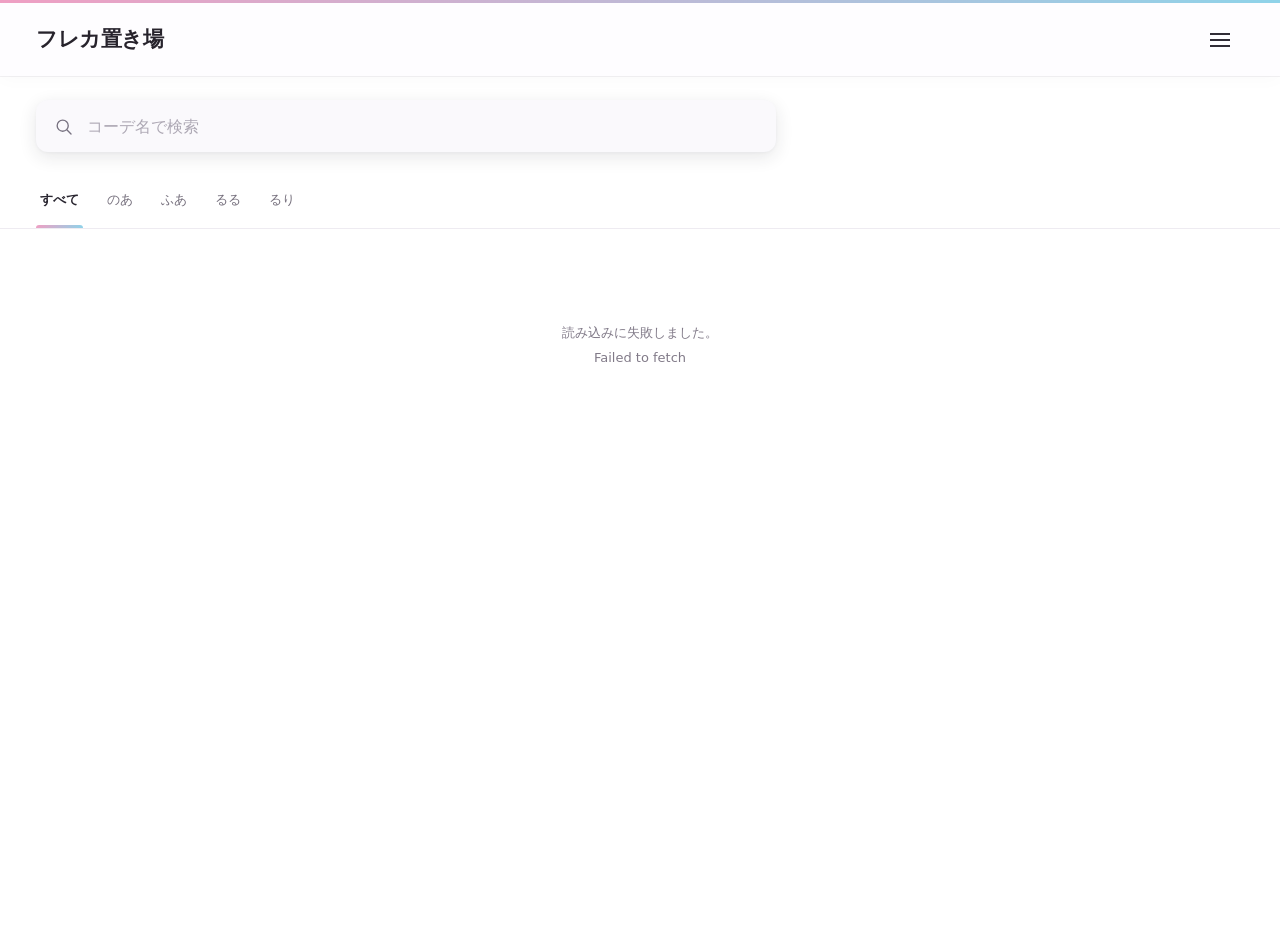
==== commit 20f8f32d: "Bust Site C public/admin asset cache after migration fixes" ====
--- a/index.html
+++ b/index.html
@@ -1 +1 @@
-<!doctype html><html lang="ja"><head><meta charset="UTF-8"><meta name="viewport" content="width=device-width,initial-scale=1"><meta name="theme-color" content="#ffffff"><title>フレカ置き場</title><link rel="stylesheet" href="assets/style.css?v=site-c-d-migration-20261122"></head><body data-page="view"><div id="app"></div><script src="assets/config.js"></script><script src="assets/core.js?v=site-c-d-migration-20261122"></script><script src="assets/view.js?v=site-c-d-migration-20261122"></script></body></html>+<!doctype html><html lang="ja"><head><meta charset="UTF-8"><meta name="viewport" content="width=device-width,initial-scale=1"><meta name="theme-color" content="#ffffff"><title>フレカ置き場</title><link rel="stylesheet" href="assets/style.css?v=site-c-d-migration-final-20261122"></head><body data-page="view"><div id="app"></div><script src="assets/config.js"></script><script src="assets/core.js?v=site-c-d-migration-final-20261122"></script><script src="assets/view.js?v=site-c-d-migration-final-20261122"></script></body></html>
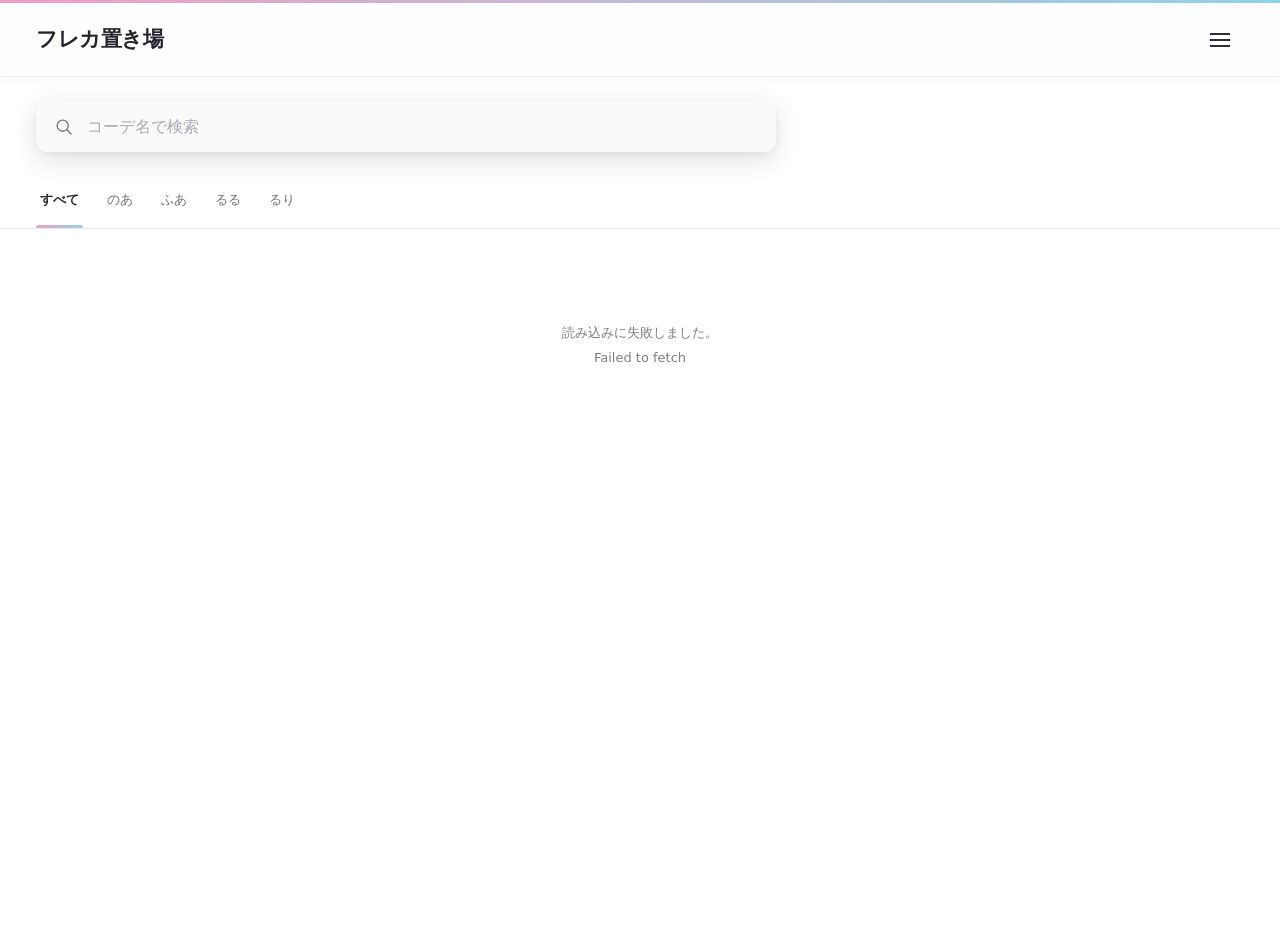
==== commit 6141af73: "Refresh public floating search stylesheet cache" ====
--- a/index.html
+++ b/index.html
@@ -1 +1 @@
-<!doctype html><html lang="ja"><head><meta charset="UTF-8"><meta name="viewport" content="width=device-width,initial-scale=1"><meta name="theme-color" content="#ffffff"><title>フレカ置き場</title><link rel="stylesheet" href="assets/style.css?v=site-c-d-migration-final-20261122"></head><body data-page="view"><div id="app"></div><script src="assets/config.js"></script><script src="assets/core.js?v=site-c-d-migration-final-20261122"></script><script src="assets/view.js?v=site-c-d-migration-final-20261122"></script></body></html>+<!doctype html><html lang="ja"><head><meta charset="UTF-8"><meta name="viewport" content="width=device-width,initial-scale=1"><meta name="theme-color" content="#ffffff"><title>フレカ置き場 - のあ</title><link rel="stylesheet" href="assets/style.css?v=floating-search-only-20261124"></head><body data-page="view"><div id="app"></div><script src="assets/config.js?v=site-c-gas-cutover-20261123"></script><script src="assets/core.js?v=site-c-admin-selector-fix-20261123"></script><script src="assets/view.js?v=site-c-public-newest-first-20261123"></script></body></html>
--- a/assets/style.css
+++ b/assets/style.css
@@ -932,3 +932,75 @@
  body[data-page="edit"] .site-c-bulk-bar {gap:6px;padding:10px 9px;}
  body[data-page="edit"] .site-c-bulk-bar .btn {font-size:10px;padding:8px 6px;}
 }
+
+/* Image replacement is shown only when Site C uses the migrated backend. */
+body[data-page="edit"] .site-c-replace-image {
+ display:flex;
+ align-items:center;
+ justify-content:space-between;
+ gap:12px;
+ padding:13px 16px;
+ margin:12px 0 18px;
+ border:1px solid #e6e1ea;
+ border-radius:10px;
+ background:#faf9fc;
+ color:#4c4554;
+ font-size:12px;
+ font-weight:650;
+}
+body[data-page="edit"] .site-c-replace-image input[type="file"] {
+ width:min(100%,240px);
+ font-size:11px;
+}
+@media(max-width:540px){
+ body[data-page="edit"] .site-c-replace-image {align-items:stretch;flex-direction:column;}
+}
+
+/* Admin cards: keep actions aligned to the two-line outfit caption baseline.
+   Preserve the complete text if the caption happens to exceed two lines. */
+body[data-page="edit"] .admin-card-grid .admin-card {
+ display:flex;
+ flex-direction:column;
+}
+body[data-page="edit"] .admin-card-grid .admin-card-body {
+ display:flex;
+ flex:1 1 auto;
+ flex-direction:column;
+}
+body[data-page="edit"] .admin-card-grid .admin-sub {
+ min-height:3.1em; /* Two lines at the existing 1.55 line-height. */
+}
+body[data-page="edit"] .admin-card-grid .admin-card-body > .row {
+ margin-top:auto;
+}
+
+/* Public gallery: only the sticky search field floats above scrolling cards. */
+body[data-page="view"] .search-dock {
+  background:transparent;
+  border:0;
+  box-shadow:none;
+  -webkit-backdrop-filter:none;
+  backdrop-filter:none;
+  pointer-events:none;
+}
+body[data-page="view"] .search-dock > .search {
+  position:relative;
+  pointer-events:auto;
+  background:rgba(250,249,252,.86);
+  border-radius:var(--radius-medium);
+  box-shadow:0 8px 26px rgba(39,32,49,.14),0 2px 7px rgba(39,32,49,.05);
+  -webkit-backdrop-filter:blur(17px) saturate(1.15);
+  backdrop-filter:blur(17px) saturate(1.15);
+}
+body[data-page="view"] .search-dock > .search:focus-within {
+  background:rgba(250,248,253,.92);
+  box-shadow:0 9px 28px rgba(39,32,49,.17),inset 0 -2px #777086;
+}
+@media (prefers-reduced-transparency:reduce) {
+  body[data-page="view"] .search-dock > .search,
+  body[data-page="view"] .search-dock > .search:focus-within {
+    background:rgb(250,249,252);
+    -webkit-backdrop-filter:none;
+    backdrop-filter:none;
+  }
+}
